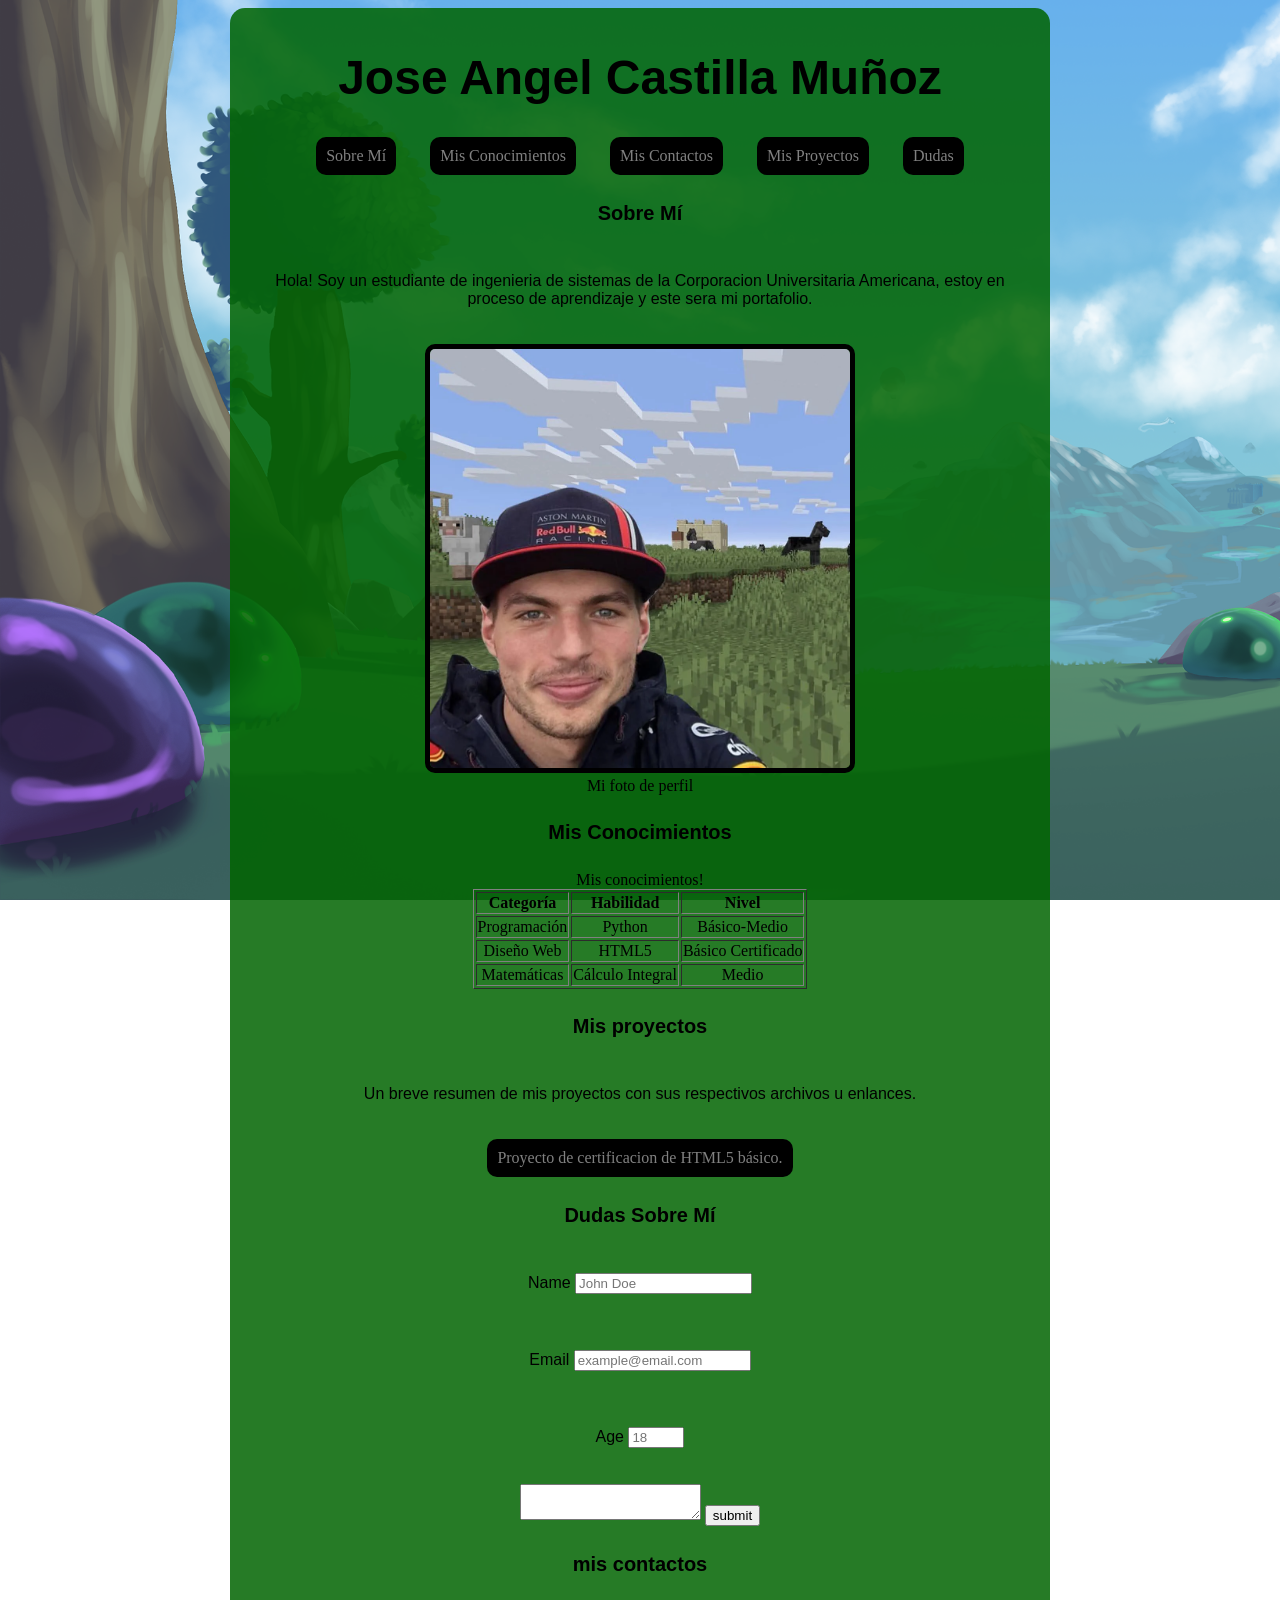
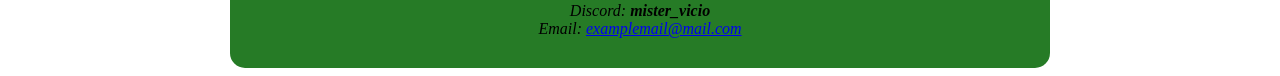
==== index.html @ 2d3a05b4 "primer commit - portafolio inicial" ====
<!DOCTYPE html>
<html lang="es">

<head>
    <meta charset="UTF-8">
    <title>Portafolio</title>
    <link rel="stylesheet" href="styles.css">
    <meta name="viewport" content="width=device-width, initial-scale=1.0">
</head>

<body>
    <div class="container">
        <header>

            <h1>Jose Angel Castilla Muñoz</h1>
            <nav>
                <ul>
                    <li><a class="boton" href="#sobre-mi">Sobre Mí</a></li>
                    <li><a class="boton" href="#conocimientos">Mis Conocimientos</a></li>
                    <li><a class="boton" href="#contacto">Mis Contactos</a></li>
                    <li><a class="boton" href="#proyectos">Mis Proyectos</a></li>
                    <li><a class="boton" href="#dudas">Dudas</a></li>
                </ul>
            </nav>
        
        </header>
        
        <main>
            <section id="sobre-mi">

                <h2 class="subtitle">Sobre Mí</h2>
                <p>Hola! Soy un estudiante de ingenieria de sistemas de la Corporacion Universitaria Americana, estoy en proceso de aprendizaje y este sera mi portafolio.</p>
                <figure>
                    <img src="images/maxinminecraft.webp" alt="Max verstappen en minecraft." width="420">
                    <figcaption>Mi foto de perfil</figcaption>
                </figure>
                
            
            </section>

            <section id="conocimientos">

                <h2 class="subtitle">Mis Conocimientos</h2>
                
                <table border="1">
                    <caption>Mis conocimientos!</caption>
                    <thead>
                        <tr>
                            <th>Categoría</th>
                            <th>Habilidad</th>   
                            <th>Nivel</th>
                        </tr>
                    </thead>
                    <tbody>
                        <tr>
                            <td>Programación</td>
                            <td>Python</td>
                            <td>Básico-Medio</td>
                        </tr>
                        <tr>
                            <td>Diseño Web</td>
                            <td>HTML5</td>
                            <td>Básico Certificado</td>
                        </tr>
                        <tr>
                            <td>Matemáticas</td>
                            <td>Cálculo Integral</td>
                            <td>Medio</td>
                        </tr>
                    </tbody>
                </table>

            </section>

            <section id="proyectos">
                <h2 class="subtitle">Mis proyectos</h2>
                <p>Un breve resumen de mis proyectos con sus respectivos archivos u enlances.</p>

                <ul>
                    <li><a class="boton" href="index2.html" target="_blank">Proyecto de certificacion de HTML5 básico.</a></li>
                </ul>
            </section>

            <section id="dudas">
                <h2 class="subtitle">Dudas Sobre Mí</h2>

                <form>
                    <p>
                        <label id="name-label" for="name">Name</label>
                        <input required id="name" type="text" name="name" placeholder="John Doe">
                    </p>

                    <p>
                        <label id="email-label" for="email">Email</label>
                        <input required id="email" type="email" name="email" placeholder="example@email.com" >
                    </p>
        
                    <p>
                        <label id="number-label" for="number">Age</label>
                        <input type="number" id="number" name="age" min="3" max="100" placeholder="18">
                    </p>

                    <textarea></textarea>
                    <button id="submit">submit</button>

                </form>
            </section>
            
        </main>
   
    <footer>
        <section id="contacto">

            <h2 class="subtitle">mis contactos</h2>
            <address>
                Discord: <strong>mister_vicio</strong><br/>
                Email: <a href="mailto:examplemail@mail.com">examplemail@mail.com</a>
            </address>

        </section>
    </footer>
    </div>
</body>

</html>
---- styles.css ----
body {
    text-align: center;
    background-image: url(images/JourneysEnd-Day-PC-Wallpaper.png);
    background-repeat: no-repeat;
    background-size: cover;
    background-attachment: fixed;
}

.boton {
    color: gray;
    background-color: black;
    padding: 10px;
    border-radius: 10px;
    display: inline-block;
    text-decoration: none;
}


ul {
    list-style-type: none; 
    padding: 0;           
    text-align: center;   
    
}

li {
    display: inline-block; 
    margin: 0 15px; 
}

figure img {
    border: 5px solid black;
    border-radius: 10px;
}

table {
    margin: auto;
}

.container {
    width: 800px;
    margin: auto;
    background-color: rgba(0, 100, 0, 0.85);
    border-radius: 15px;
    padding: 10px;
}

h1 {
    font-family: sans-serif;
    font-size: 48px;
}

.subtitle {
    font-family: Arial, Helvetica, sans-serif;
    font-size: 20px;
    padding: 10px;
}

p{
    font-family: Arial;
    padding: 20px
}

footer {
    padding-bottom: 20px;

}
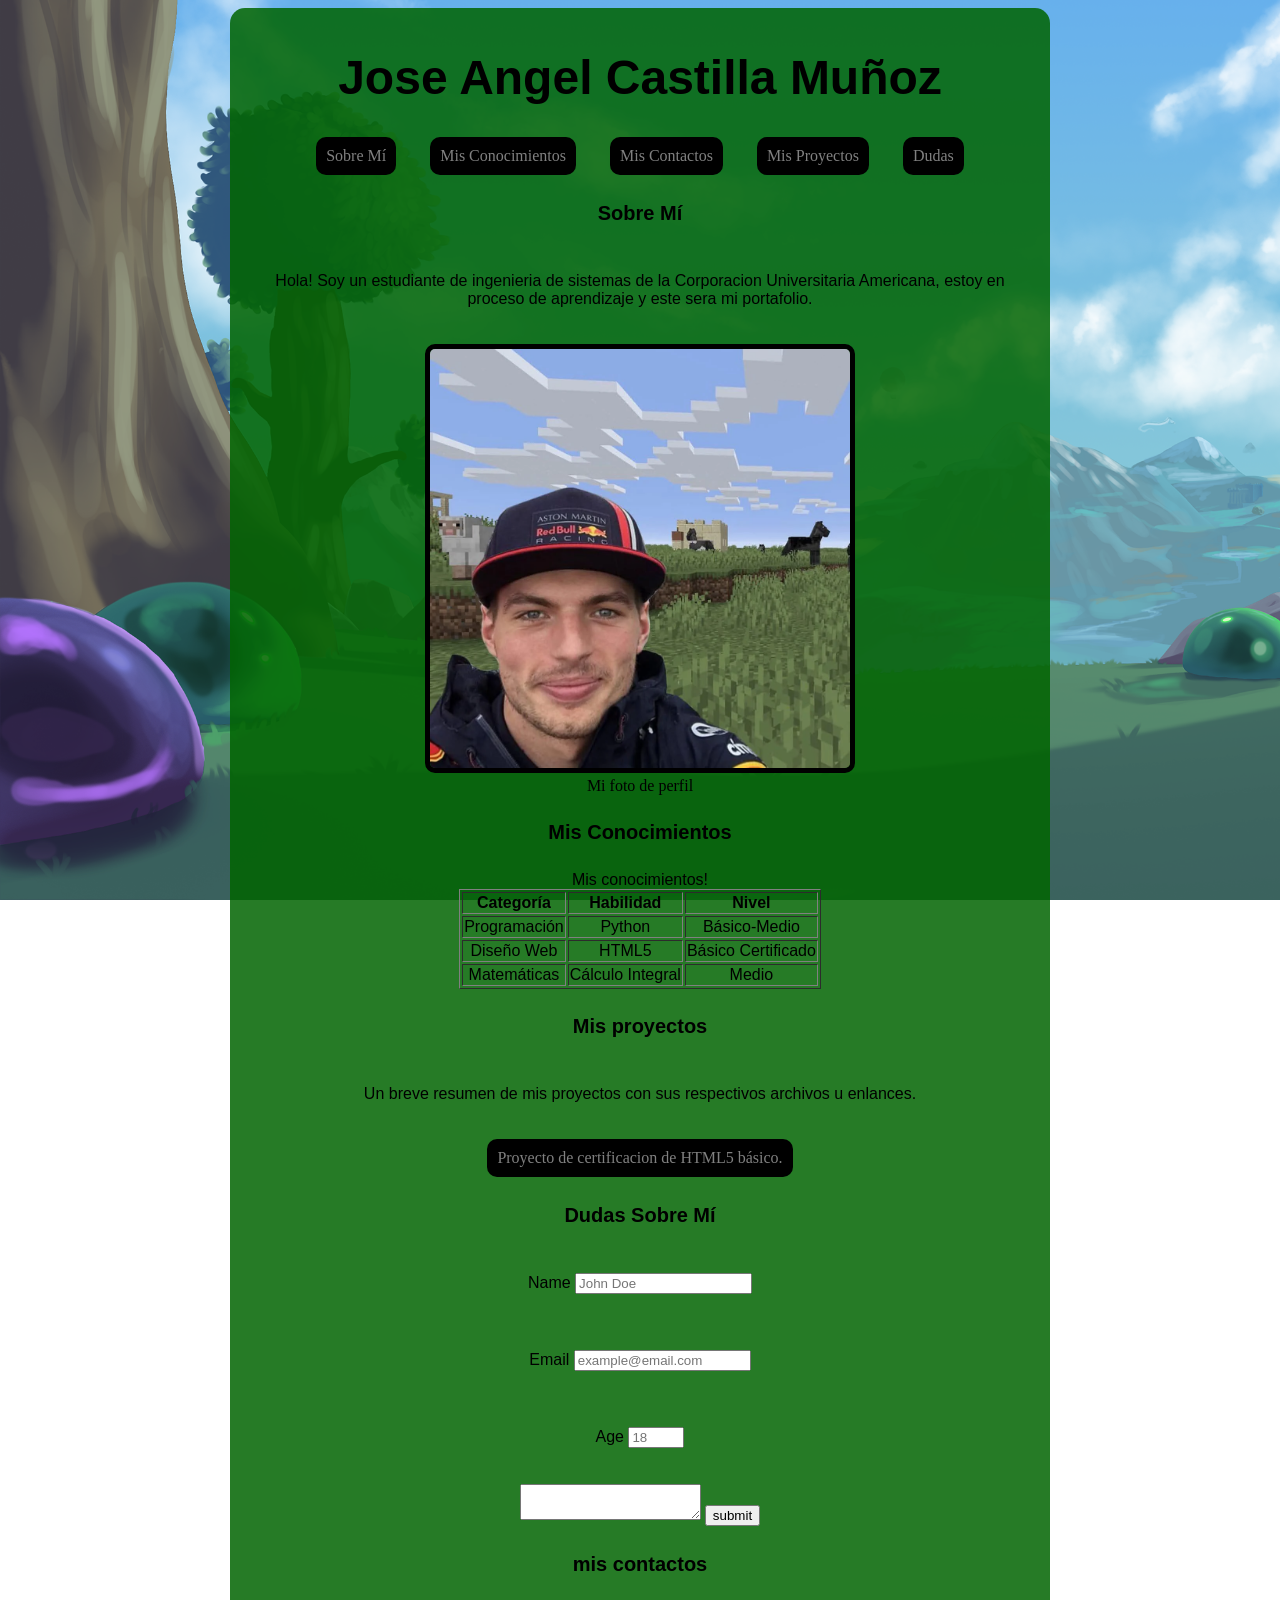
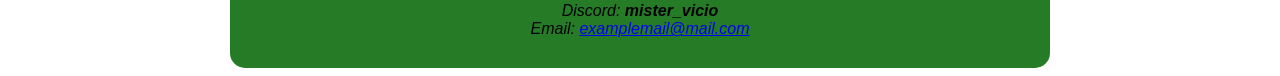
==== commit 24f1d2ba: "Estructura de carpetas organizada: src, images, pages y styles" ====
--- a/index.html
+++ b/index.html
@@ -4,7 +4,7 @@
 <head>
     <meta charset="UTF-8">
     <title>Portafolio</title>
-    <link rel="stylesheet" href="styles.css">
+    <link rel="stylesheet" href="/src/styles/styles.css">
     <meta name="viewport" content="width=device-width, initial-scale=1.0">
 </head>
 
@@ -31,7 +31,7 @@
                 <h2 class="subtitle">Sobre Mí</h2>
                 <p>Hola! Soy un estudiante de ingenieria de sistemas de la Corporacion Universitaria Americana, estoy en proceso de aprendizaje y este sera mi portafolio.</p>
                 <figure>
-                    <img src="images/maxinminecraft.webp" alt="Max verstappen en minecraft." width="420">
+                    <img src="/src/images/maxinminecraft.webp" alt="Max verstappen en minecraft." width="420">
                     <figcaption>Mi foto de perfil</figcaption>
                 </figure>
                 
@@ -77,7 +77,7 @@
                 <p>Un breve resumen de mis proyectos con sus respectivos archivos u enlances.</p>
 
                 <ul>
-                    <li><a class="boton" href="index2.html" target="_blank">Proyecto de certificacion de HTML5 básico.</a></li>
+                    <li><a class="boton" href="/src/pages/index2.html" target="_blank">Proyecto de certificacion de HTML5 básico.</a></li>
                 </ul>
             </section>
 
--- a/src/styles/styles.css
+++ b/src/styles/styles.css
@@ -0,0 +1,69 @@
+body {
+    text-align: center;
+    background-image: url(/src/images/JourneysEnd-Day-PC-Wallpaper.png);
+    background-repeat: no-repeat;
+    background-size: cover;
+    background-attachment: fixed;
+}
+
+.boton {
+    color: gray;
+    background-color: black;
+    padding: 10px;
+    border-radius: 10px;
+    display: inline-block;
+    text-decoration: none;
+}
+
+
+ul {
+    list-style-type: none; 
+    padding: 0;           
+    text-align: center;   
+    
+}
+
+li {
+    display: inline-block; 
+    margin: 0 15px; 
+}
+
+figure img {
+    border: 5px solid black;
+    border-radius: 10px;
+}
+
+table {
+    margin: auto;
+    font-family: Arial, Helvetica, sans-serif;
+}
+
+.container {
+    width: 800px;
+    margin: auto;
+    background-color: rgba(0, 100, 0, 0.85);
+    border-radius: 15px;
+    padding: 10px;
+}
+
+h1 {
+    font-family: sans-serif;
+    font-size: 48px;
+}
+
+.subtitle {
+    font-family: Arial, Helvetica, sans-serif;
+    font-size: 20px;
+    padding: 10px;
+}
+
+p{
+    font-family: Arial;
+    padding: 20px
+}
+
+footer {
+    padding-bottom: 20px;
+    font-family: Arial, Helvetica, sans-serif;
+
+}
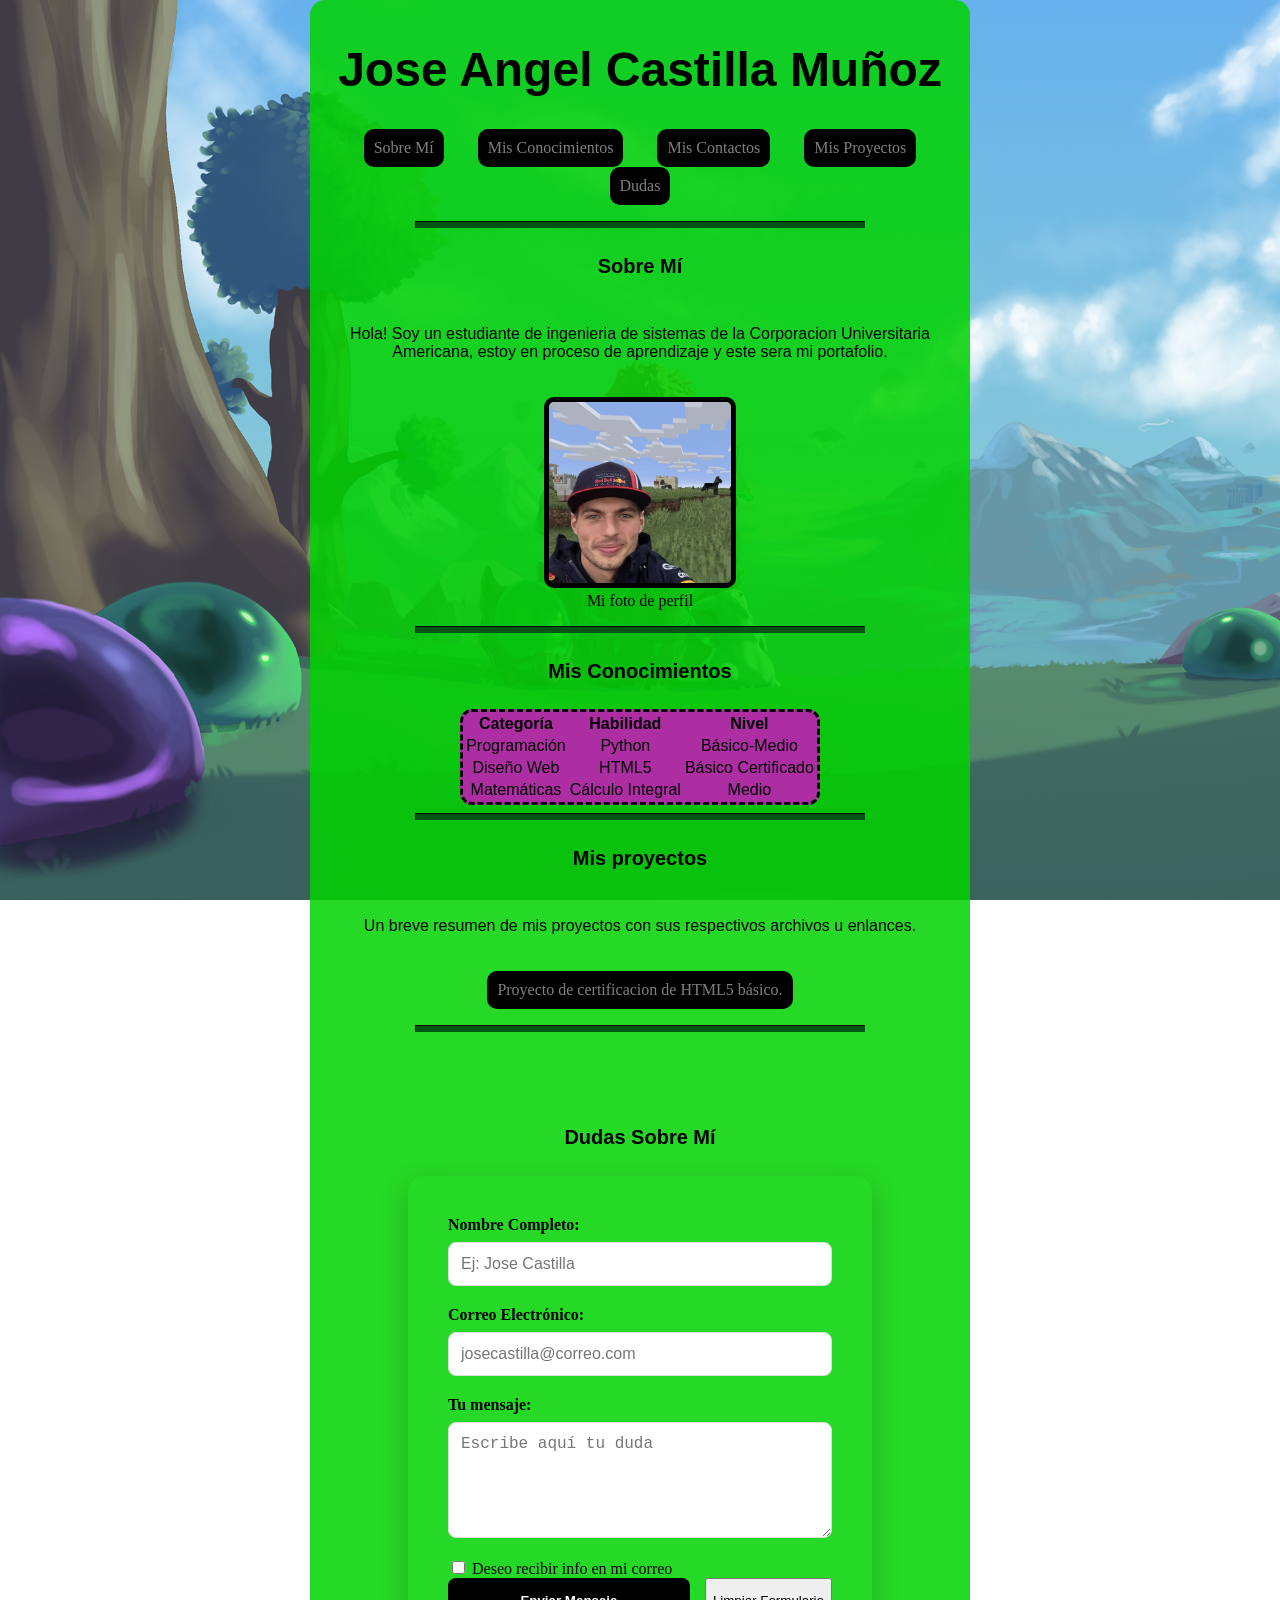
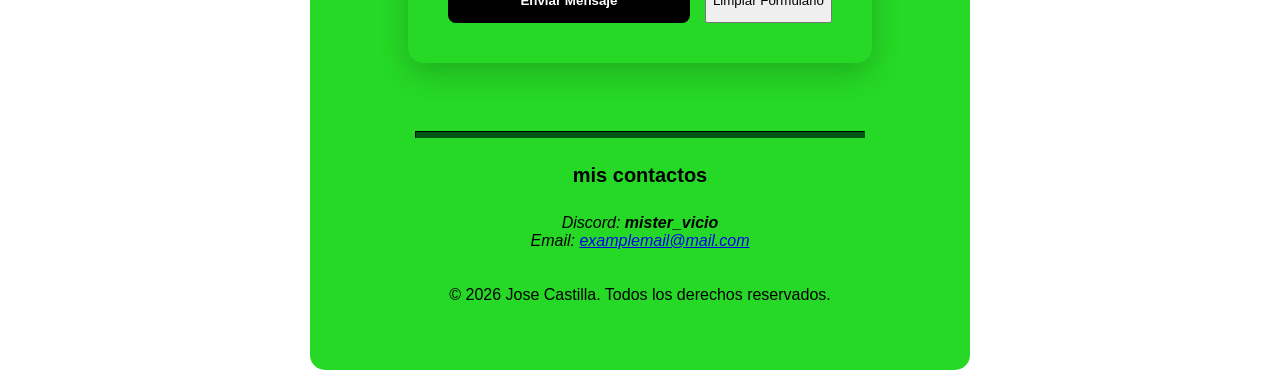
==== commit cde8df87: "cambio general en estilos y en diseño del formulario html y css" ====
--- a/index.html
+++ b/index.html
@@ -24,6 +24,8 @@
             </nav>
         
         </header>
+
+        <hr>
         
         <main>
             <section id="sobre-mi">
@@ -38,12 +40,13 @@
             
             </section>
 
+            <hr>
+
             <section id="conocimientos">
 
                 <h2 class="subtitle">Mis Conocimientos</h2>
                 
-                <table border="1">
-                    <caption>Mis conocimientos!</caption>
+                <table>
                     <thead>
                         <tr>
                             <th>Categoría</th>
@@ -72,6 +75,8 @@
 
             </section>
 
+            <hr>
+
             <section id="proyectos">
                 <h2 class="subtitle">Mis proyectos</h2>
                 <p>Un breve resumen de mis proyectos con sus respectivos archivos u enlances.</p>
@@ -80,34 +85,42 @@
                     <li><a class="boton" href="/src/pages/index2.html" target="_blank">Proyecto de certificacion de HTML5 básico.</a></li>
                 </ul>
             </section>
-
+            <hr>
             <section id="dudas">
                 <h2 class="subtitle">Dudas Sobre Mí</h2>
+                <div class="contenedor-formulario">
+                    <form action="#" method="post" class="formulario-estilizado">
+                        <div class="grupo-campo-tx">
+                            <label for="nombre">Nombre Completo:</label>
+                            <input type="text" id="nombre" name="nombre" placeholder="Ej: Jose Castilla" required>
+                        </div>
 
-                <form>
-                    <p>
-                        <label id="name-label" for="name">Name</label>
-                        <input required id="name" type="text" name="name" placeholder="John Doe">
-                    </p>
+                        <div class="grupo-campo-tx">
+                            <label for="correo">Correo Electrónico:</label>
+                            <input type="email" id="correo" name="correo" placeholder="josecastilla@correo.com" required>
+                        </div>
+ 
+                        <div class="grupo-campo-tx">
+                            <label for="mensaje">Tu mensaje:</label>
+                            <textarea id="mensaje" name="mensaje" rows="5" placeholder="Escribe aquí tu duda" required></textarea>
+                        </div>
 
-                    <p>
-                        <label id="email-label" for="email">Email</label>
-                        <input required id="email" type="email" name="email" placeholder="example@email.com" >
-                    </p>
-        
-                    <p>
-                        <label id="number-label" for="number">Age</label>
-                        <input type="number" id="number" name="age" min="3" max="100" placeholder="18">
-                    </p>
+                        <div class="grupo-checkbox">
+                            <input type="checkbox" id="promos" name="promos">
+                            <label for="promos">Deseo recibir info en mi correo</label>
+                        </div>
 
-                    <textarea></textarea>
-                    <button id="submit">submit</button>
+                        <div class="botones-form">
+                            <button type="submit" class="btn-enviar">Enviar Mensaje</button>
+                            <button type="reset" class="btn-limpiar">Limpiar Formulario</button>
+                        </div>
 
-                </form>
+                    </form>
+                </div>
             </section>
             
         </main>
-   
+    <hr>
     <footer>
         <section id="contacto">
 
@@ -116,7 +129,7 @@
                 Discord: <strong>mister_vicio</strong><br/>
                 Email: <a href="mailto:examplemail@mail.com">examplemail@mail.com</a>
             </address>
-
+            <p>&copy 2026 Jose Castilla. Todos los derechos reservados.</p>
         </section>
     </footer>
     </div>
--- a/src/styles/styles.css
+++ b/src/styles/styles.css
@@ -1,11 +1,142 @@
+/* =========================================
+   1. VARIABLES & RESET [RES]
+   ========================================= */
+:root {
+    --primary-green: rgba(0, 211, 0, 0.85);
+    --main-font: Arial, Helvetica, sans-serif;
+}
+
 body {
     text-align: center;
     background-image: url(/src/images/JourneysEnd-Day-PC-Wallpaper.png);
     background-repeat: no-repeat;
     background-size: cover;
     background-attachment: fixed;
+    margin: 0; /* Siempre es bueno resetear el margen del body */
 }
 
+/* =========================================
+   2. TIPOGRAFÍA GLOBAL [TYP]
+   ========================================= */
+h1 {
+    font-family: sans-serif;
+    font-size: 48px;
+}
+
+p {
+    font-family: var(--main-font);
+    padding: 20px;
+}
+
+.subtitle {
+    font-family: var(--main-font);
+    font-size: 20px;
+    padding: 10px;
+}
+
+/* =========================================
+   3. LAYOUT (ESTRUCTURA) [LAY]
+   ========================================= */
+.container {
+    width: 50%;
+    height: auto;
+    margin: auto;
+    background-color: var(--primary-green);
+    border-radius: 15px;
+    padding: 10px;
+}
+
+table {
+    margin: auto;
+    font-family: var(--main-font);
+    background-color: rgb(173, 46, 163);
+    border-radius: 12px;
+    border: dashed black
+}
+
+footer {
+    padding-bottom: 20px;
+    font-family: var(--main-font);
+}
+
+hr {
+    background-color: rgb(0, 85, 21);
+    border-color: rgb(0, 85, 21);
+    height: 5px;
+    width: 70%;
+}
+/* =========================================
+   4. formulario (ESTRUCTURA Y COLOR)
+   ========================================= */
+
+#dudas {
+    padding: 60px 20px;
+    justify-content: center;
+}
+
+.contenedor-formulario {
+    padding: 40px;
+    border-radius: 15px;
+    box-shadow: 0 10px 30px rgba(0,0,0,0.2);
+    max-width: 30vw;
+    width: 100%;
+    text-align: justify;
+    margin: auto;   
+}
+
+.grupo-campo-tx {
+    margin-bottom: 20px;
+    display: flex;
+    flex-direction: column;
+}
+
+.grupo-campo-tx label {
+    font-weight: bold;
+    margin-bottom: 8px;
+}
+
+.formulario-estilizado input, 
+.formulario-estilizado select, 
+.formulario-estilizado textarea {
+    padding: 12px;
+    border: 1px solid #ddd;
+    border-radius: 8px;
+    font-size: 1rem;
+}
+
+.botones-form {
+    display: flex;
+    gap: 15px;
+}
+
+.btn-enviar {
+    flex: 2;
+    background-color: black ;
+    color: white;
+    border: none;
+    padding: 15px;
+    border-radius: 8px;
+    font-weight: bold;
+    cursor: pointer;
+}
+
+/* =========================================
+   4. NAVEGACIÓN [NAV]
+   ========================================= */
+ul {
+    list-style-type: none; 
+    padding: 0;           
+    text-align: center;   
+}
+
+li {
+    display: inline-block; 
+    margin: 0 15px; 
+}
+
+/* =========================================
+   5. COMPONENTES (BOTONES, IMÁGENES) [COM]
+   ========================================= */
 .boton {
     color: gray;
     background-color: black;
@@ -13,57 +144,11 @@
     border-radius: 10px;
     display: inline-block;
     text-decoration: none;
-}
-
-
-ul {
-    list-style-type: none; 
-    padding: 0;           
-    text-align: center;   
-    
-}
-
-li {
-    display: inline-block; 
-    margin: 0 15px; 
+    transition: 0.3s; /* Para que el hover que aprendiste sea suave */
 }
 
 figure img {
     border: 5px solid black;
     border-radius: 10px;
-}
-
-table {
-    margin: auto;
-    font-family: Arial, Helvetica, sans-serif;
-}
-
-.container {
-    width: 800px;
-    margin: auto;
-    background-color: rgba(0, 100, 0, 0.85);
-    border-radius: 15px;
-    padding: 10px;
-}
-
-h1 {
-    font-family: sans-serif;
-    font-size: 48px;
-}
-
-.subtitle {
-    font-family: Arial, Helvetica, sans-serif;
-    font-size: 20px;
-    padding: 10px;
-}
-
-p{
-    font-family: Arial;
-    padding: 20px
-}
-
-footer {
-    padding-bottom: 20px;
-    font-family: Arial, Helvetica, sans-serif;
-
+    width: calc(15vw - 10px);
 }
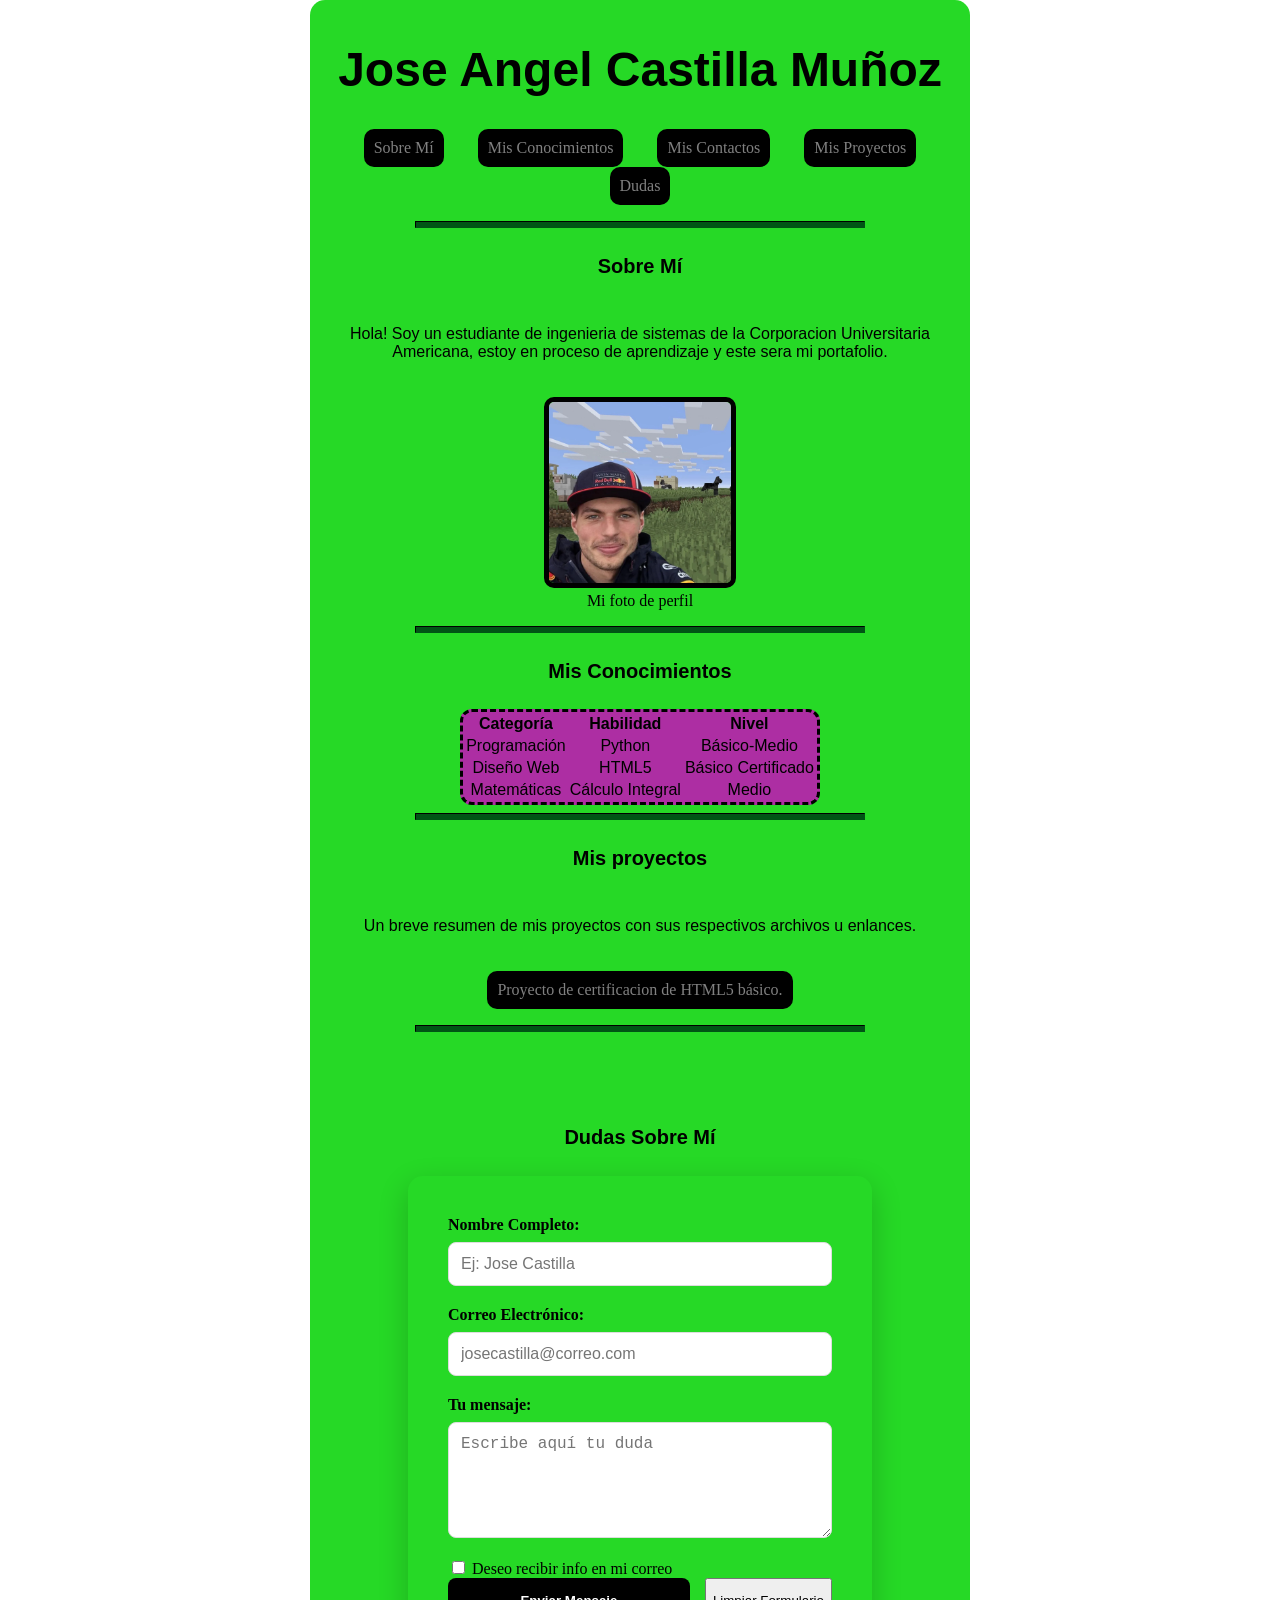
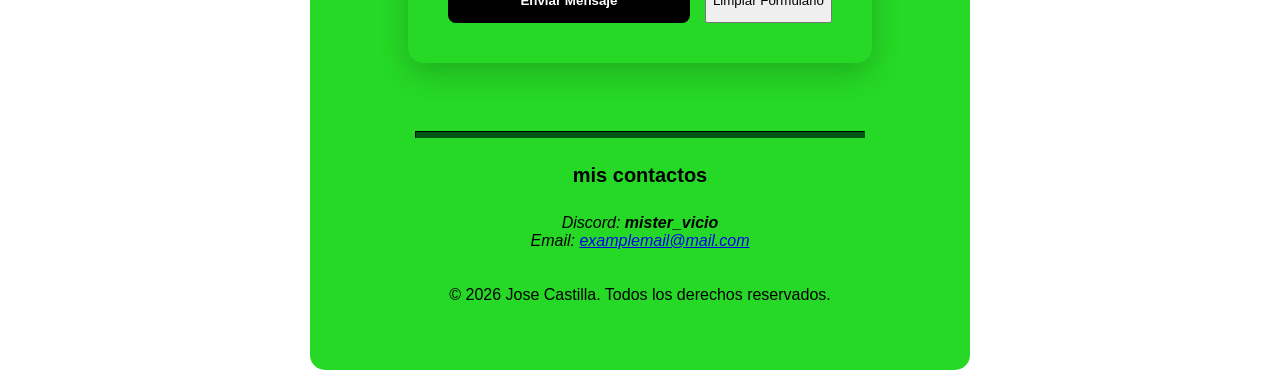
==== commit 08b39f72: "resolviendo problemas 2" ====
--- a/index.html
+++ b/index.html
@@ -4,7 +4,7 @@
 <head>
     <meta charset="UTF-8">
     <title>Portafolio</title>
-    <link rel="stylesheet" href="/src/styles/styles.css">
+    <link rel="stylesheet" href="src/styles/styles.css">
     <meta name="viewport" content="width=device-width, initial-scale=1.0">
 </head>
 
@@ -33,7 +33,7 @@
                 <h2 class="subtitle">Sobre Mí</h2>
                 <p>Hola! Soy un estudiante de ingenieria de sistemas de la Corporacion Universitaria Americana, estoy en proceso de aprendizaje y este sera mi portafolio.</p>
                 <figure>
-                    <img src="/src/images/maxinminecraft.webp" alt="Max verstappen en minecraft." width="420">
+                    <img src="src/images/maxinminecraft.webp" alt="Max verstappen en minecraft." width="420">
                     <figcaption>Mi foto de perfil</figcaption>
                 </figure>
                 
@@ -82,7 +82,7 @@
                 <p>Un breve resumen de mis proyectos con sus respectivos archivos u enlances.</p>
 
                 <ul>
-                    <li><a class="boton" href="/src/pages/index2.html" target="_blank">Proyecto de certificacion de HTML5 básico.</a></li>
+                    <li><a class="boton" href="src/pages/index2.html" target="_blank">Proyecto de certificacion de HTML5 básico.</a></li>
                 </ul>
             </section>
             <hr>
--- a/src/styles/styles.css
+++ b/src/styles/styles.css
@@ -8,7 +8,7 @@
 
 body {
     text-align: center;
-    background-image: url(/src/images/JourneysEnd-Day-PC-Wallpaper.png);
+    background-image: url(src/images/JourneysEnd-Day-PC-Wallpaper.png);
     background-repeat: no-repeat;
     background-size: cover;
     background-attachment: fixed;
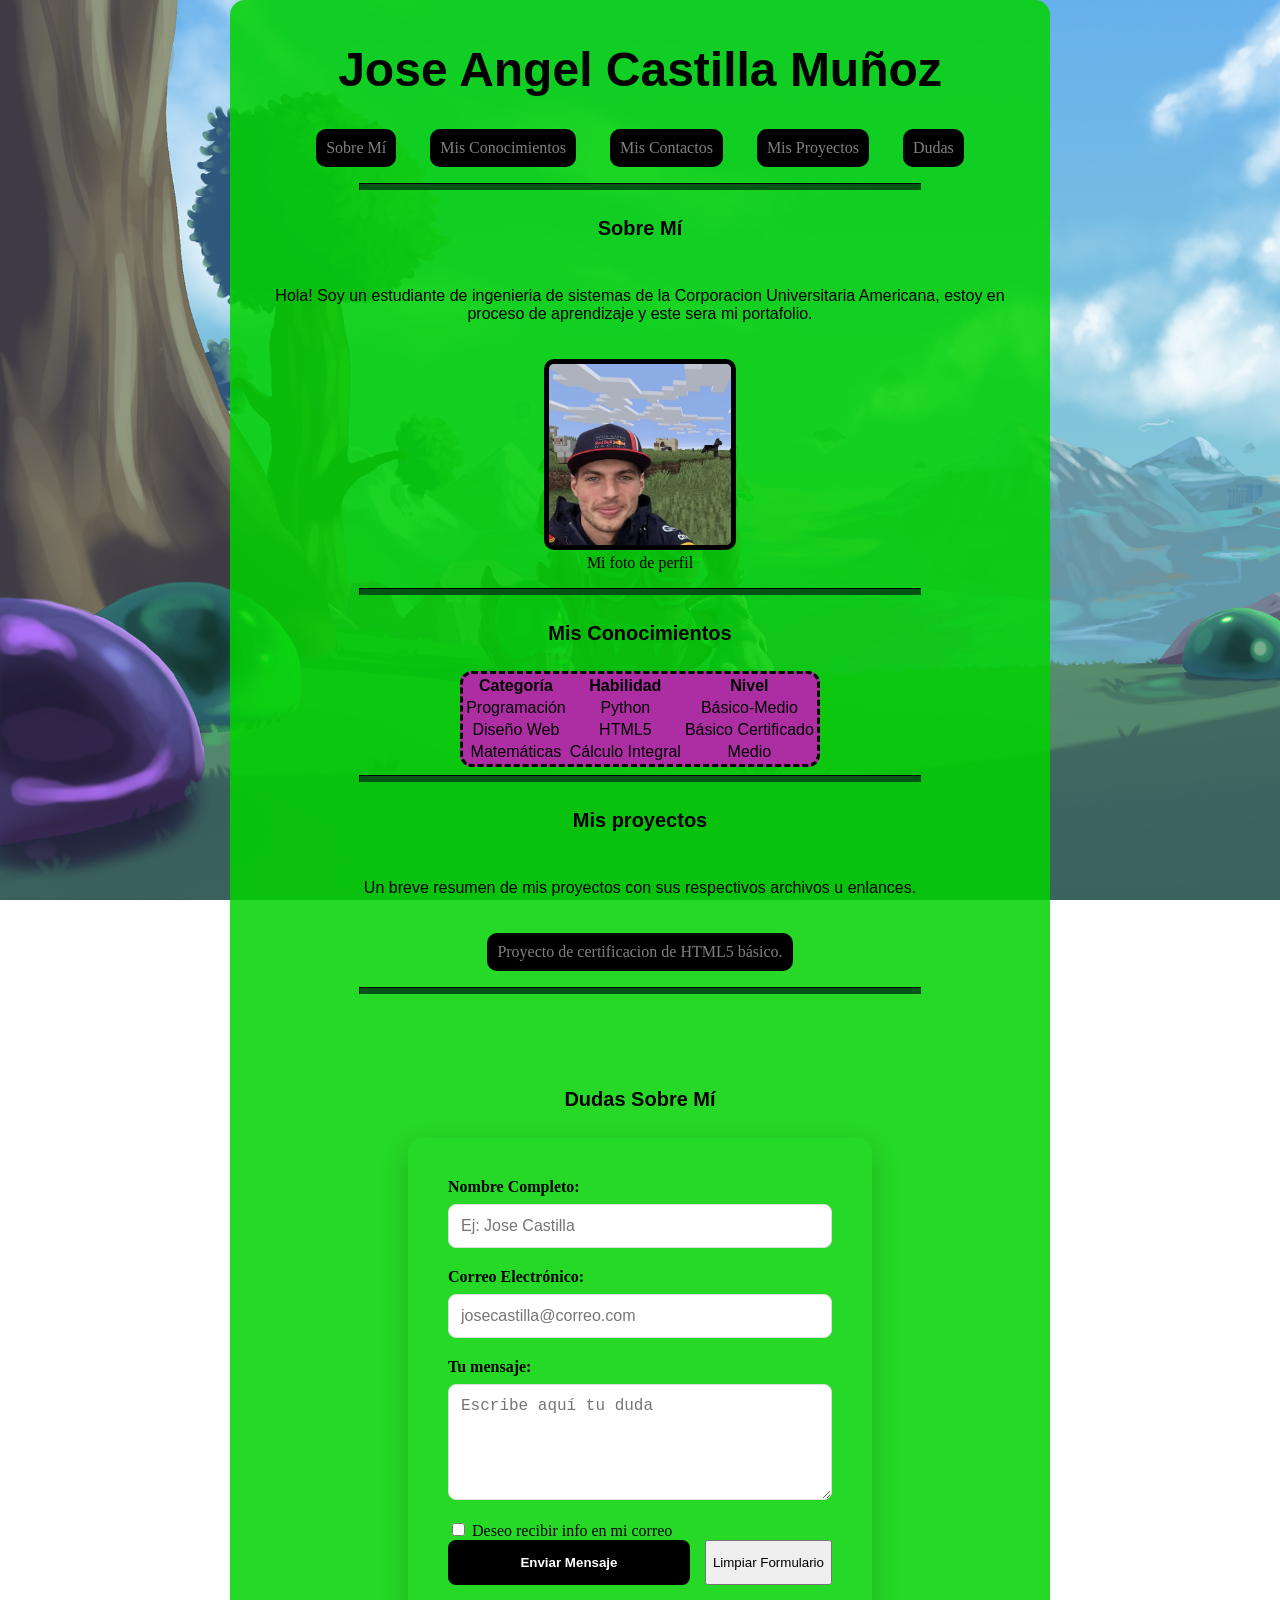
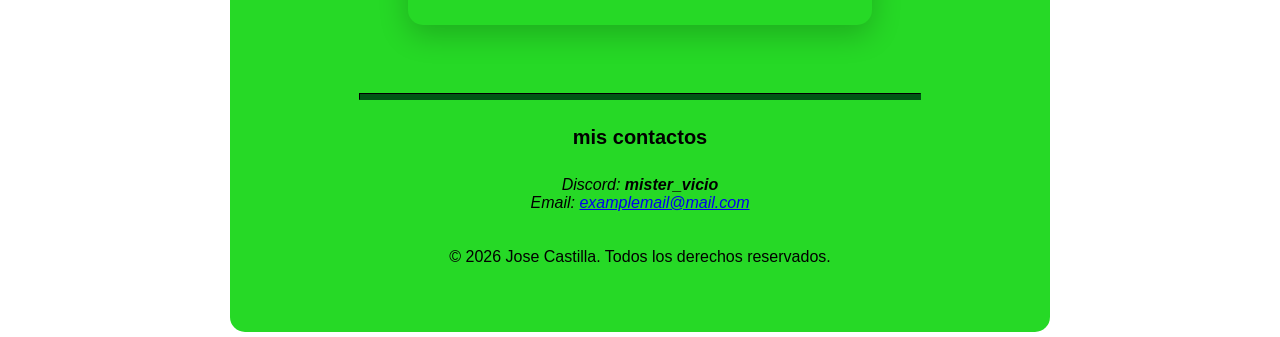
==== commit 735105de: "Arreglo resolucion en moviles" ====
--- a/index.html
+++ b/index.html
@@ -45,33 +45,34 @@
             <section id="conocimientos">
 
                 <h2 class="subtitle">Mis Conocimientos</h2>
-                
-                <table>
-                    <thead>
-                        <tr>
-                            <th>Categoría</th>
-                            <th>Habilidad</th>   
-                            <th>Nivel</th>
-                        </tr>
-                    </thead>
-                    <tbody>
-                        <tr>
-                            <td>Programación</td>
-                            <td>Python</td>
-                            <td>Básico-Medio</td>
-                        </tr>
-                        <tr>
-                            <td>Diseño Web</td>
-                            <td>HTML5</td>
-                            <td>Básico Certificado</td>
-                        </tr>
-                        <tr>
-                            <td>Matemáticas</td>
-                            <td>Cálculo Integral</td>
-                            <td>Medio</td>
-                        </tr>
-                    </tbody>
-                </table>
+                <div class="table-container">
+                    <table>
+                        <thead>
+                            <tr>
+                                <th>Categoría</th>
+                                <th>Habilidad</th>   
+                                <th>Nivel</th>
+                            </tr>
+                        </thead>
+                        <tbody>
+                            <tr>
+                                <td>Programación</td>
+                                <td>Python</td>
+                                <td>Básico-Medio</td>
+                            </tr>
+                            <tr>
+                                <td>Diseño Web</td>
+                                <td>HTML5</td>
+                                <td>Básico Certificado</td>
+                            </tr>
+                            <tr>
+                                <td>Matemáticas</td>
+                                <td>Cálculo Integral</td>
+                                <td>Medio</td>
+                            </tr>
+                        </tbody>
+                    </table>
+                </div>
 
             </section>
 
--- a/src/styles/styles.css
+++ b/src/styles/styles.css
@@ -8,7 +8,7 @@
 
 body {
     text-align: center;
-    background-image: url(src/images/JourneysEnd-Day-PC-Wallpaper.png);
+    background-image: url(../images/JourneysEnd-Day-PC-Wallpaper.png);
     background-repeat: no-repeat;
     background-size: cover;
     background-attachment: fixed;
@@ -38,12 +38,18 @@
    3. LAYOUT (ESTRUCTURA) [LAY]
    ========================================= */
 .container {
-    width: 50%;
+    width: 90%;
+    max-width: 800px;
     height: auto;
     margin: auto;
     background-color: var(--primary-green);
     border-radius: 15px;
     padding: 10px;
+}
+
+.table-container {
+    width: 100%;
+    overflow-x: auto; /* Esto crea la barra de scroll si la tabla es muy ancha */
 }
 
 table {
@@ -52,6 +58,7 @@
     background-color: rgb(173, 46, 163);
     border-radius: 12px;
     border: dashed black
+    
 }
 
 footer {
